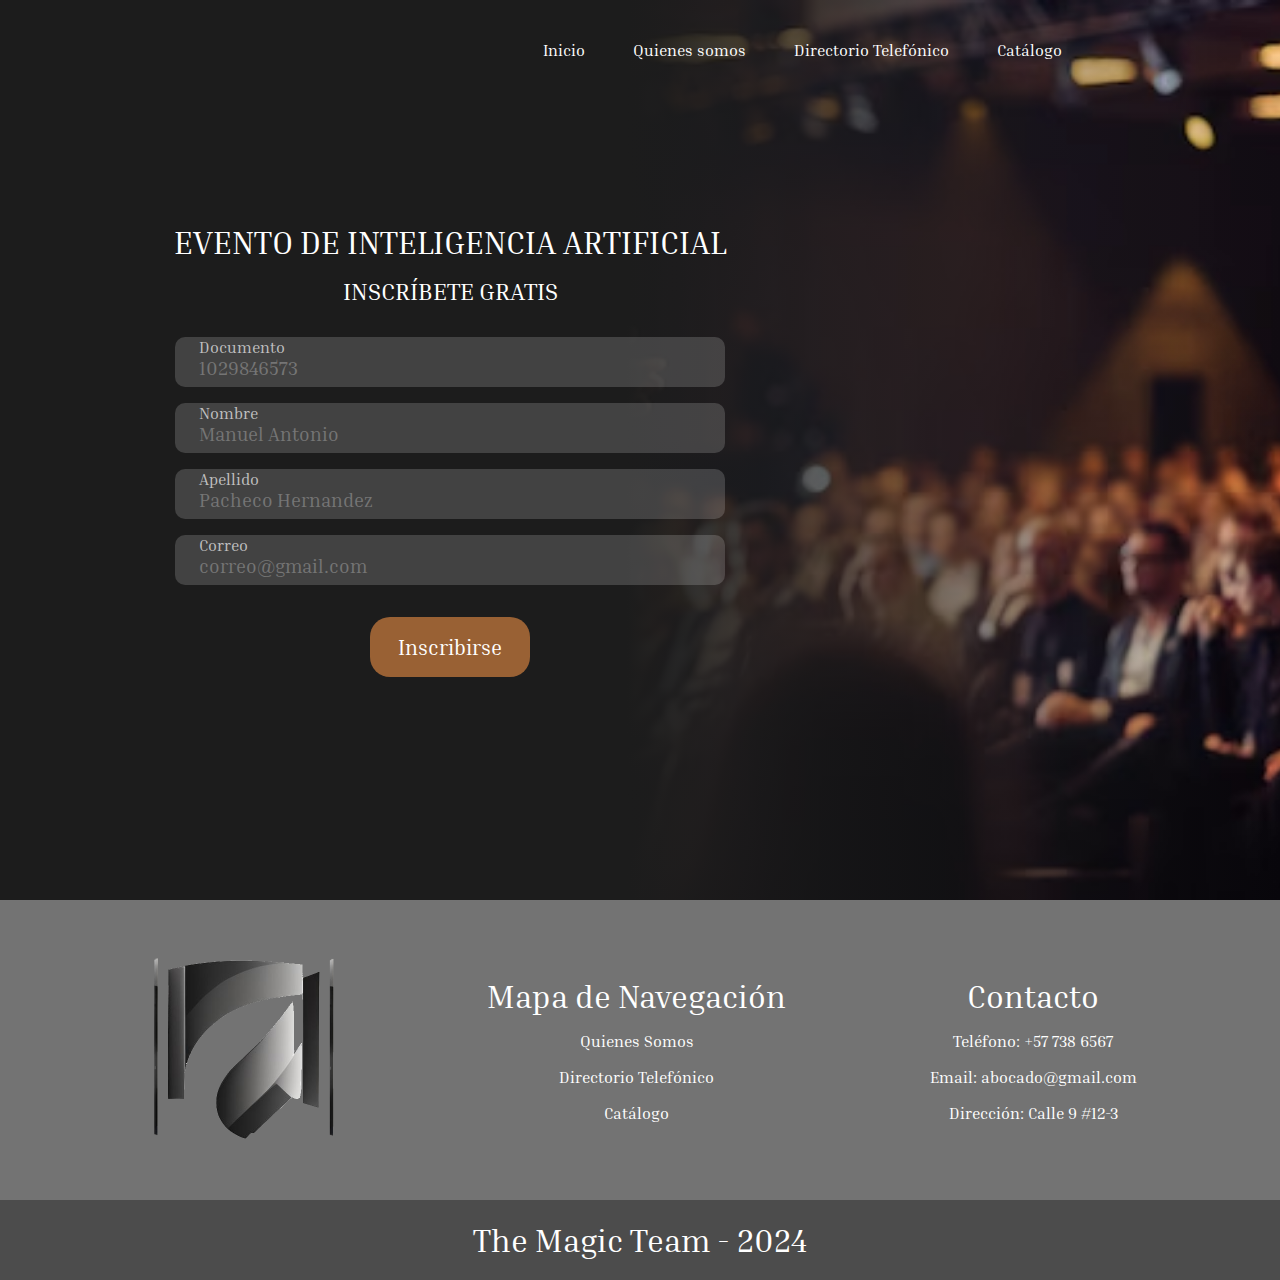
==== inscripcion.html @ 5c18edeb "Initial commit" ====
<!DOCTYPE html>
<html lang="en">
<head>
    <meta charset="UTF-8">
    <meta name="viewport" content="width=device-width, initial-scale=1.0">
    <title>Document</title>
    <link rel="stylesheet" href="css/globals.css" />
    <link rel="stylesheet" href="css/nav/nav.css" />
    <link rel="stylesheet" href="css/footer/footer.css">
    <link rel="stylesheet" href="css/inscripcion/index.css">
    <link rel="stylesheet" href="css/inscripcion/formulario/formulario.css">
</head>
<body>
    <nav>
        <div>
            <a href="/">Inicio</a>
          <a href="">Quienes somos</a>
          <a href="">Directorio Telefónico</a>
          <a href="">Catálogo</a>
        </div>
      </nav>


    

      <section class="inscriptionContainer">
        <div class="gradient"></div>

          <section class="formContainer">

            <div class="titulos">
                <h1>EVENTO DE INTELIGENCIA ARTIFICIAL</h1>
                <h3>INSCRÍBETE GRATIS</h3>
            </div>

              <form class="inscriptionForm" action="">
                  
                <div class="inputs">

                   <div class="input fullwidth">
                    <label for="DOCUMENT">Documento</label>
                    <input placeholder="1029846573" type="number" name="DOCUMENT" id="">
                   </div>

                  <div class="input">
                    <label for="Nombre">Nombre</label>
                    <input placeholder="Manuel Antonio" type="text" name="Nombre" id="">
                  </div>
                  <div class="input">
                    <label for="Apellido">Apellido</label>
                    <input placeholder="Pacheco Hernandez" type="text" name="Apellido" id="">
                  </div>
                  <div class="input fullwidth">
                    <label for="Correo">Correo</label>
                    <input placeholder="correo@gmail.com" type="email" name="Correo" id="">
                  </div>
                </div>
                  

                <a class="button primarybutton" href="inscripcion.html">Inscribirse</a>
            </form>
        </section>
 

        <div></div>
    </section>

  


      <footer>

        <main>
            
            <div class="logo">
                <img src="public/img/Logo event.png" alt="">
            </div>

            <section class="nav">
                <div class="titulo">
                    <h1>Mapa de Navegación</h1>
                </div>

                <ul>
                    <a href="">Quienes Somos</a>
                    <a href="">Directorio Telefónico</a>
                    <a href="">Catálogo</a>
                </ul>

            </section>

            <section class="contact">
                <div class="titulo">
                    <h1>Contacto</h1>
                </div>

               <ul>
                <p>Teléfono: +57 738 6567</p>
                <p>Email: abocado@gmail.com</p>
                <p>Dirección: Calle 9 #12-3</p>
               </ul>
            </section>
        </main>

        <div class="subfooter">
            The Magic Team - 2024
        </div>

    </footer>
</body>
</html>
---- css/globals.css ----
@import url("https://fonts.googleapis.com/css2?family=Inria+Serif&display=swap");
:root {
  --background-color1: #1C1C1C;
  --background-color2: transparent;
  --background-color3: rgba(255, 255, 255, 0.06);
  --background-footer: #737373;
  --background-subfooter: #4c4c4c;
  --primary: #996134;
  --border1: 1px solid white;
  --input-color: rgba(255, 255, 255, 0.17);
  --secondary: transparent;
  --dropshadow-color: #ffffff24;
  --text-color: white;
  --text-color-secondary: #B5B5B5;
  --text-color-dark: black;
  --text-font: "Inria Serif", serif;
  --text-weight: 400;
}

* {
  padding: 0;
  margin: 0;
  box-sizing: border-box;
  font-family: var(--text-font);
  color: var(--text-color);
  font-weight: var(--text-weight);
}

a {
  text-decoration: none;
}

.primarybutton {
  background: var(--primary);
}

.secondarybutton {
  background: var(--secondary);
  border: var(--border1);
}

.button {
  width: 160px;
  height: 60px;
  border-radius: 20px;
  font-size: 1.3rem;
  display: flex;
  justify-content: center;
  align-items: center;
}/*# sourceMappingURL=globals.css.map */
---- css/nav/nav.css ----
nav {
  position: absolute;
  top: 0;
  width: 100vw;
  height: 100px;
  display: flex;
  justify-content: flex-end;
  align-items: center;
  padding: 0 218px;
  z-index: 50;
}
nav div {
  display: flex;
  gap: 48px;
}
nav div a {
  color: var(--text-color);
  font-size: 1rem;
}

@media (max-width: 900px) {
  nav {
    padding: 0;
    justify-content: center;
  }
}/*# sourceMappingURL=nav.css.map */
---- css/footer/footer.css ----
footer {
  display: flex;
  flex-direction: column;
  width: 100vw;
  height: -moz-fit-content;
  height: fit-content;
}
footer main {
  display: flex;
  justify-content: space-evenly;
  align-items: center;
  height: 300px;
  background: var(--background-footer);
}
footer main .logo {
  position: relative;
  width: 200px;
  height: 200px;
}
footer main .logo img {
  width: 100%;
  height: 100%;
  background-size: cover;
}
footer main .nav {
  display: flex;
  flex-direction: column;
  gap: 1rem;
  text-align: center;
}
footer main .nav ul {
  display: flex;
  flex-direction: column;
  gap: 1rem;
}
footer main .contact {
  display: flex;
  flex-direction: column;
  gap: 1rem;
  text-align: center;
}
footer main .contact ul {
  display: flex;
  flex-direction: column;
  gap: 1rem;
}
footer .subfooter {
  background: var(--background-subfooter);
  height: 80px;
  display: flex;
  justify-content: center;
  align-items: center;
  font-size: 2rem;
}/*# sourceMappingURL=footer.css.map */
---- css/inscripcion/index.css ----
body {
  display: flex;
  flex-direction: column;
  position: relative;
  background: var(--background-color1);
  width: 100vw;
  min-height: 100vh;
  min-height: 100dvh;
  overflow-x: hidden;
}

.inscriptionContainer {
  display: flex;
  flex-direction: column;
  gap: 2rem;
  position: relative;
  width: 100vw;
  min-height: 100vh;
  min-height: 100dvh;
  overflow-x: hidden;
}/*# sourceMappingURL=index.css.map */
---- css/inscripcion/formulario/formulario.css ----
.inscriptionContainer {
  position: relative;
  display: flex;
  width: 100vw;
  justify-content: space-around;
  flex-direction: row;
  flex-wrap: nowrap;
  background-image: url("../../../public/img/Fondo.png");
  background-size: cover;
}
.inscriptionContainer .gradient {
  position: absolute;
  top: 0;
  left: 0;
  height: 100%;
  width: 100%;
  background: linear-gradient(90deg, var(--background-color1) 49%, var(--background-color2) 100%);
}

.formContainer {
  display: flex;
  flex-direction: column;
  position: relative;
  width: -moz-fit-content;
  width: fit-content;
  min-height: 100vh;
  min-height: 100dvh;
  justify-content: center;
  align-items: center;
  gap: 2rem;
  z-index: 4;
}
.formContainer .titulos {
  display: flex;
  flex-direction: column;
  gap: 1rem;
  justify-content: center;
  align-items: center;
  text-align: center;
}
.formContainer .titulos h1 {
  font-size: 2rem;
}
.formContainer .titulos h3 {
  font-size: 1.5rem;
}
.formContainer form {
  display: flex;
  flex-direction: column;
  gap: 2rem;
  justify-content: center;
  align-items: center;
}
.formContainer form .inputs {
  display: flex;
  position: relative;
  width: 90vw;
  max-width: 550px;
  flex-wrap: wrap;
  gap: 1rem;
}
.formContainer form .inputs .fullwidth {
  width: 100%;
}
.formContainer form .inputs .input {
  flex-grow: 100%;
  position: relative;
  flex-grow: 1;
}
.formContainer form .inputs .input label {
  position: absolute;
  top: 0;
  left: 1.5rem;
  color: var(--text-color-secondary);
}
.formContainer form .inputs .input input {
  padding-top: 10px !important;
  width: 100%;
  position: relative;
  font-size: 1.2rem;
  padding: 0 1.5rem;
  background: var(--input-color);
  border: transparent;
  height: 50px;
  border-radius: 10px;
}/*# sourceMappingURL=formulario.css.map */
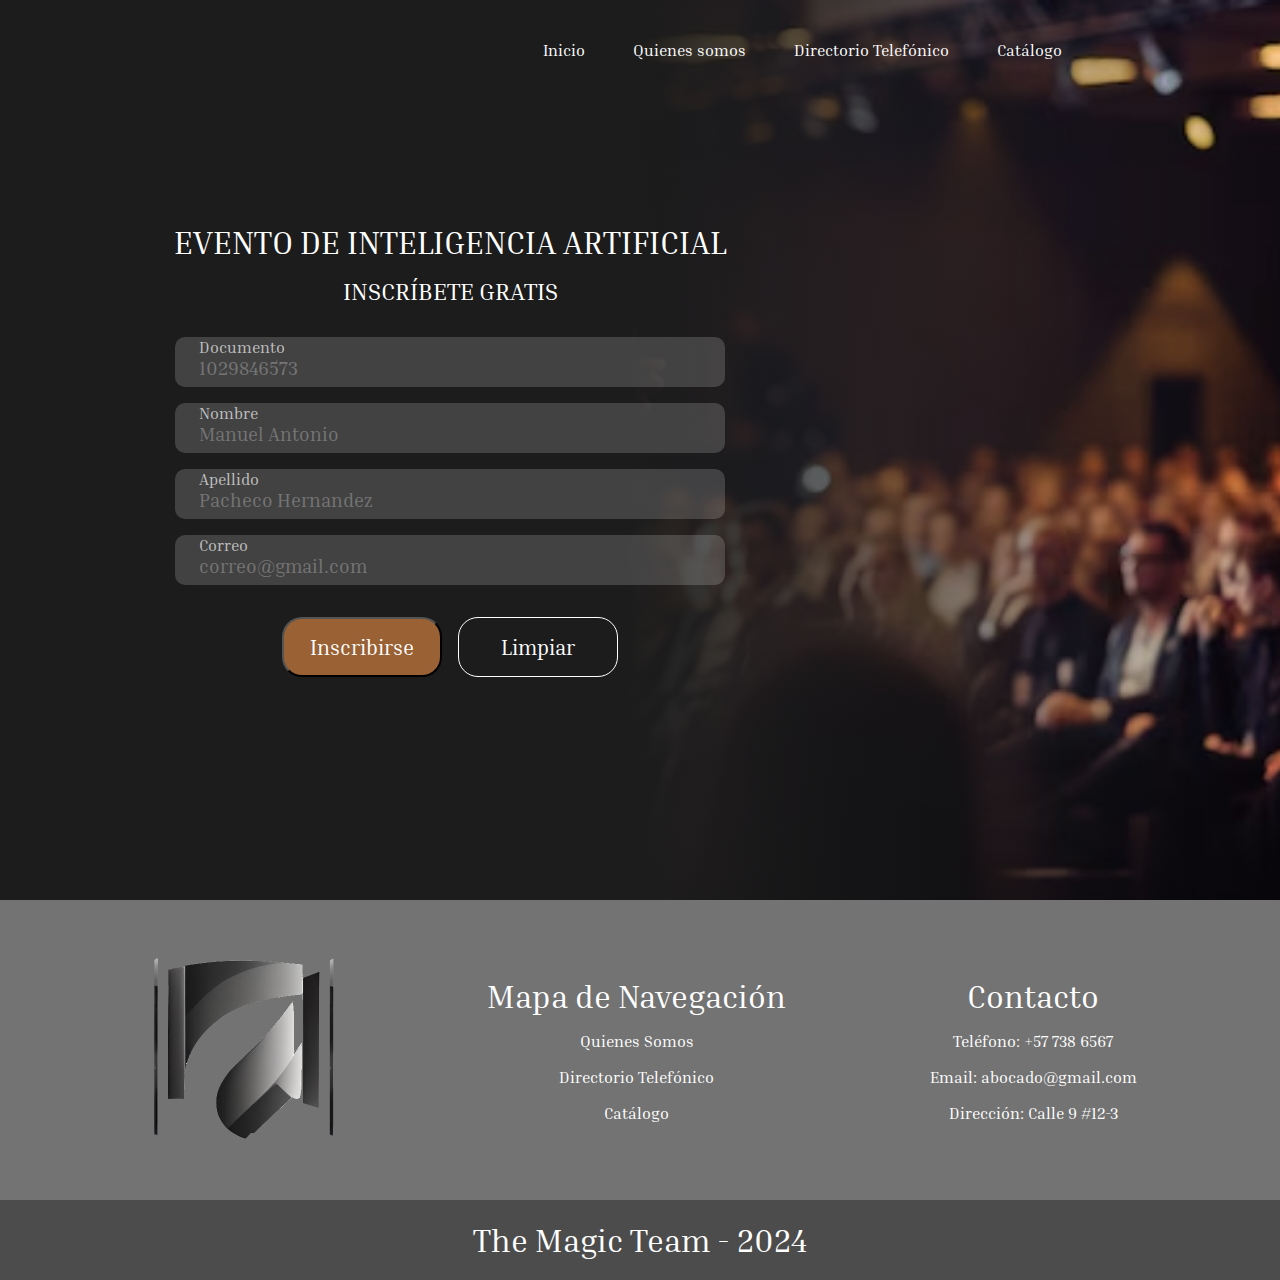
==== commit 91f24502: "Boton limpiar y estilos de botones" ====
--- a/inscripcion.html
+++ b/inscripcion.html
@@ -39,25 +39,33 @@
 
                    <div class="input fullwidth">
                     <label for="DOCUMENT">Documento</label>
-                    <input placeholder="1029846573" type="number" name="DOCUMENT" id="">
+                    <input required placeholder="1029846573" type="number" name="DOCUMENT" id="">
                    </div>
 
                   <div class="input">
                     <label for="Nombre">Nombre</label>
-                    <input placeholder="Manuel Antonio" type="text" name="Nombre" id="">
+                    <input required placeholder="Manuel Antonio" type="text" name="Nombre" id="">
                   </div>
                   <div class="input">
                     <label for="Apellido">Apellido</label>
-                    <input placeholder="Pacheco Hernandez" type="text" name="Apellido" id="">
+                    <input required placeholder="Pacheco Hernandez" type="text" name="Apellido" id="">
                   </div>
                   <div class="input fullwidth">
                     <label for="Correo">Correo</label>
-                    <input placeholder="correo@gmail.com" type="email" name="Correo" id="">
+                    <input required placeholder="correo@gmail.com" type="email" name="Correo" id="">
                   </div>
                 </div>
                   
 
-                <a class="button primarybutton" href="inscripcion.html">Inscribirse</a>
+               <div class="botones">
+                <button type="submit" class="button primarybutton">
+                  Inscribirse
+                </button>
+
+                <button type="reset" class="button secondarybutton">
+                  Limpiar
+                </button>
+               </div>
             </form>
         </section>
  
--- a/css/globals.css
+++ b/css/globals.css
@@ -47,4 +47,8 @@
   display: flex;
   justify-content: center;
   align-items: center;
+  cursor: pointer;
+}
+.button:hover {
+  filter: brightness(0.8);
 }/*# sourceMappingURL=globals.css.map */--- a/css/inscripcion/formulario/formulario.css
+++ b/css/inscripcion/formulario/formulario.css
@@ -83,4 +83,8 @@
   border: transparent;
   height: 50px;
   border-radius: 10px;
+}
+.formContainer form .botones {
+  display: flex;
+  gap: 1rem;
 }/*# sourceMappingURL=formulario.css.map */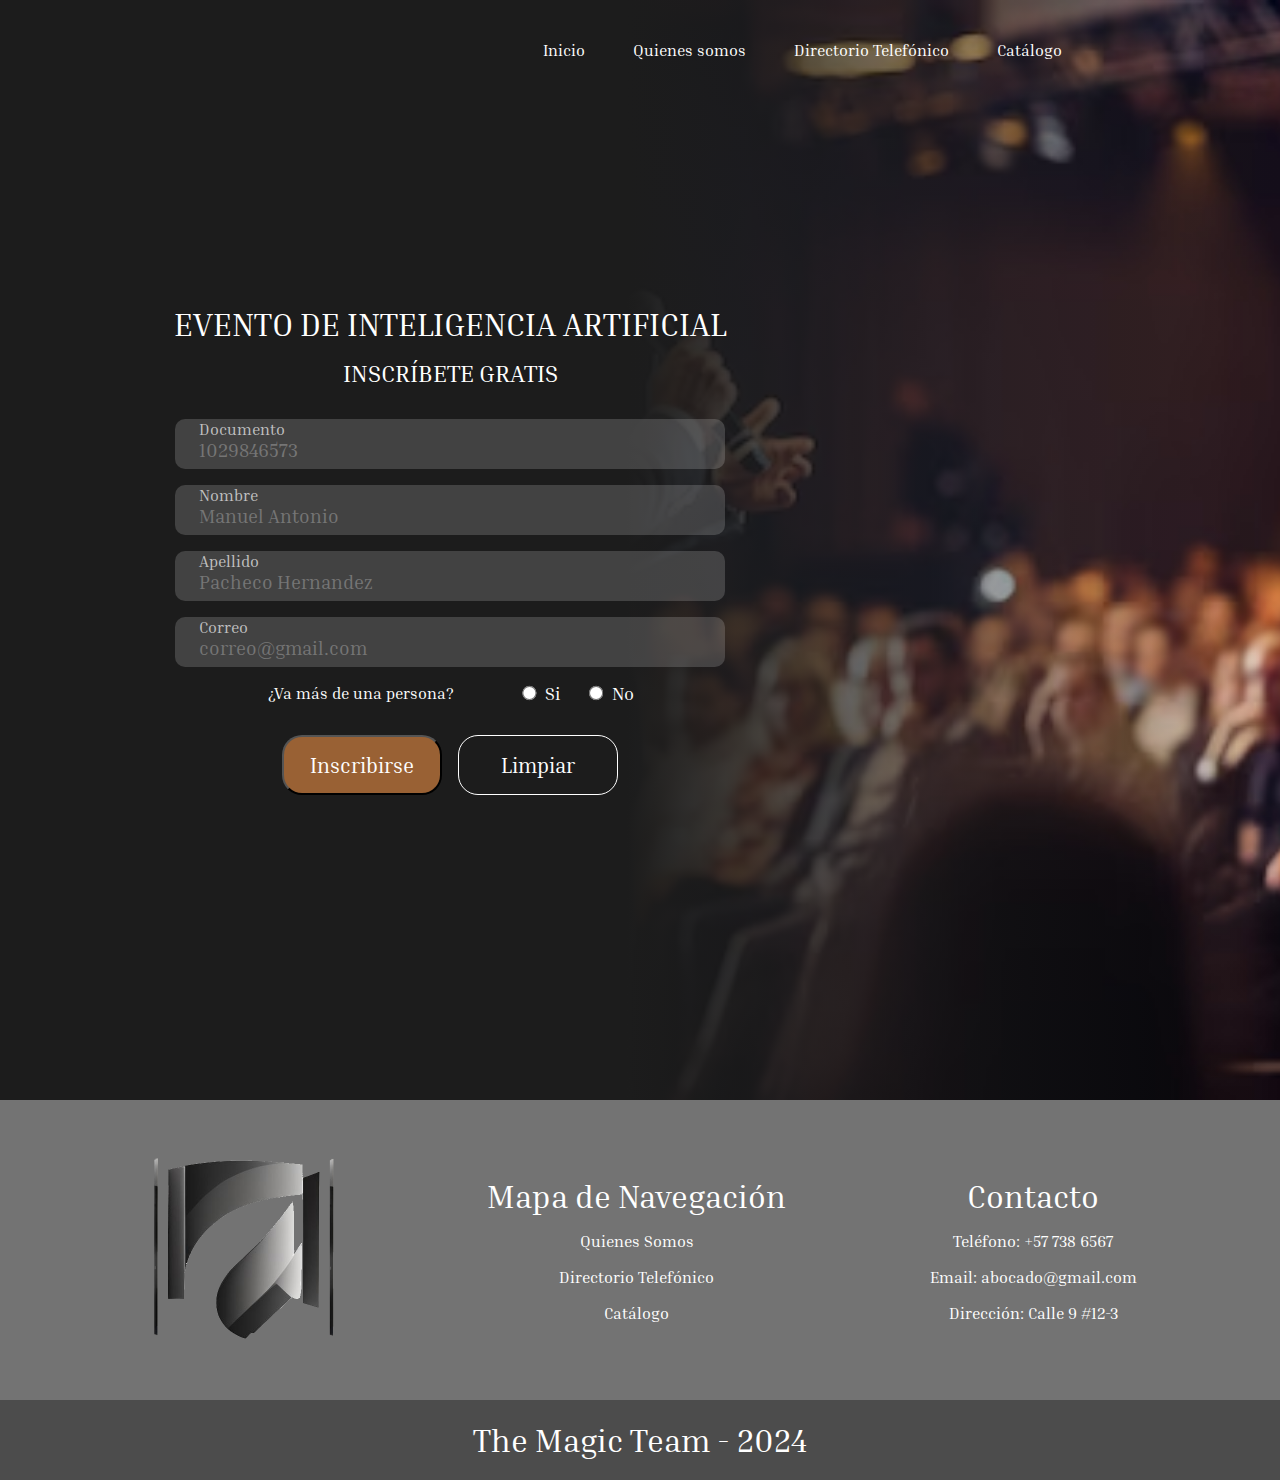
==== commit 2b371f2f: "DynamicInputs" ====
--- a/inscripcion.html
+++ b/inscripcion.html
@@ -9,11 +9,13 @@
     <link rel="stylesheet" href="css/footer/footer.css">
     <link rel="stylesheet" href="css/inscripcion/index.css">
     <link rel="stylesheet" href="css/inscripcion/formulario/formulario.css">
+    <script src="js/dynamicInput.js"></script>
+    <script src="js/PQuantityFunc.js"></script>
 </head>
 <body>
     <nav>
         <div>
-            <a href="/">Inicio</a>
+            <a href="/Pagina-de-eventos">Inicio</a>
           <a href="">Quienes somos</a>
           <a href="">Directorio Telefónico</a>
           <a href="">Catálogo</a>
@@ -53,6 +55,28 @@
                   <div class="input fullwidth">
                     <label for="Correo">Correo</label>
                     <input required placeholder="correo@gmail.com" type="email" name="Correo" id="">
+                  </div>
+                  
+                  <div class="cantidadPersonas fullwidth">
+                    <label>
+                      ¿Va más de una persona?
+                    </label>
+                    <div class="cantidadPersonasInputs">
+                     <div class="pInput">
+                      <label for="si">Si</label>
+                      <input name="PQuantityRadio" type="radio" id="seleccion" onclick="toggleInput(true)">
+                     </div>
+                    
+                     <div class="pInput">
+                      <label for="no">No</label>
+                    <input name="PQuantityRadio" type="radio" id="seleccion" onclick="toggleInput(false)">
+                     </div>
+                    </div>
+                  </div>
+
+                  <div class="input fullwidth PQuantity hidden">
+                    <label for="PQuantity">Cantidad de personas</label>
+                    <input oninput="dynamicInputs(this.value)" required placeholder="1" type="number" name="PQuantity" id="">
                   </div>
                 </div>
                   
--- a/css/globals.css
+++ b/css/globals.css
@@ -51,4 +51,8 @@
 }
 .button:hover {
   filter: brightness(0.8);
+}
+
+input[type=radio] {
+  accent-color: var(--primary); /* Color de acento */
 }/*# sourceMappingURL=globals.css.map */--- a/css/inscripcion/formulario/formulario.css
+++ b/css/inscripcion/formulario/formulario.css
@@ -1,4 +1,5 @@
 .inscriptionContainer {
+  padding: 100px 0;
   position: relative;
   display: flex;
   width: 100vw;
@@ -59,6 +60,25 @@
   flex-wrap: wrap;
   gap: 1rem;
 }
+.formContainer form .inputs .cantidadPersonas {
+  display: flex;
+  justify-content: space-evenly;
+  padding: 0 1.5rem;
+}
+.formContainer form .inputs .cantidadPersonas .cantidadPersonasInputs {
+  display: flex;
+  gap: 2rem;
+  padding-left: 0.1rem;
+}
+.formContainer form .inputs .cantidadPersonas .cantidadPersonasInputs .pInput {
+  display: flex;
+  flex-direction: row-reverse;
+  gap: 0.5rem;
+  transform: scale(1.1);
+}
+.formContainer form .inputs .hidden {
+  display: none;
+}
 .formContainer form .inputs .fullwidth {
   width: 100%;
 }
